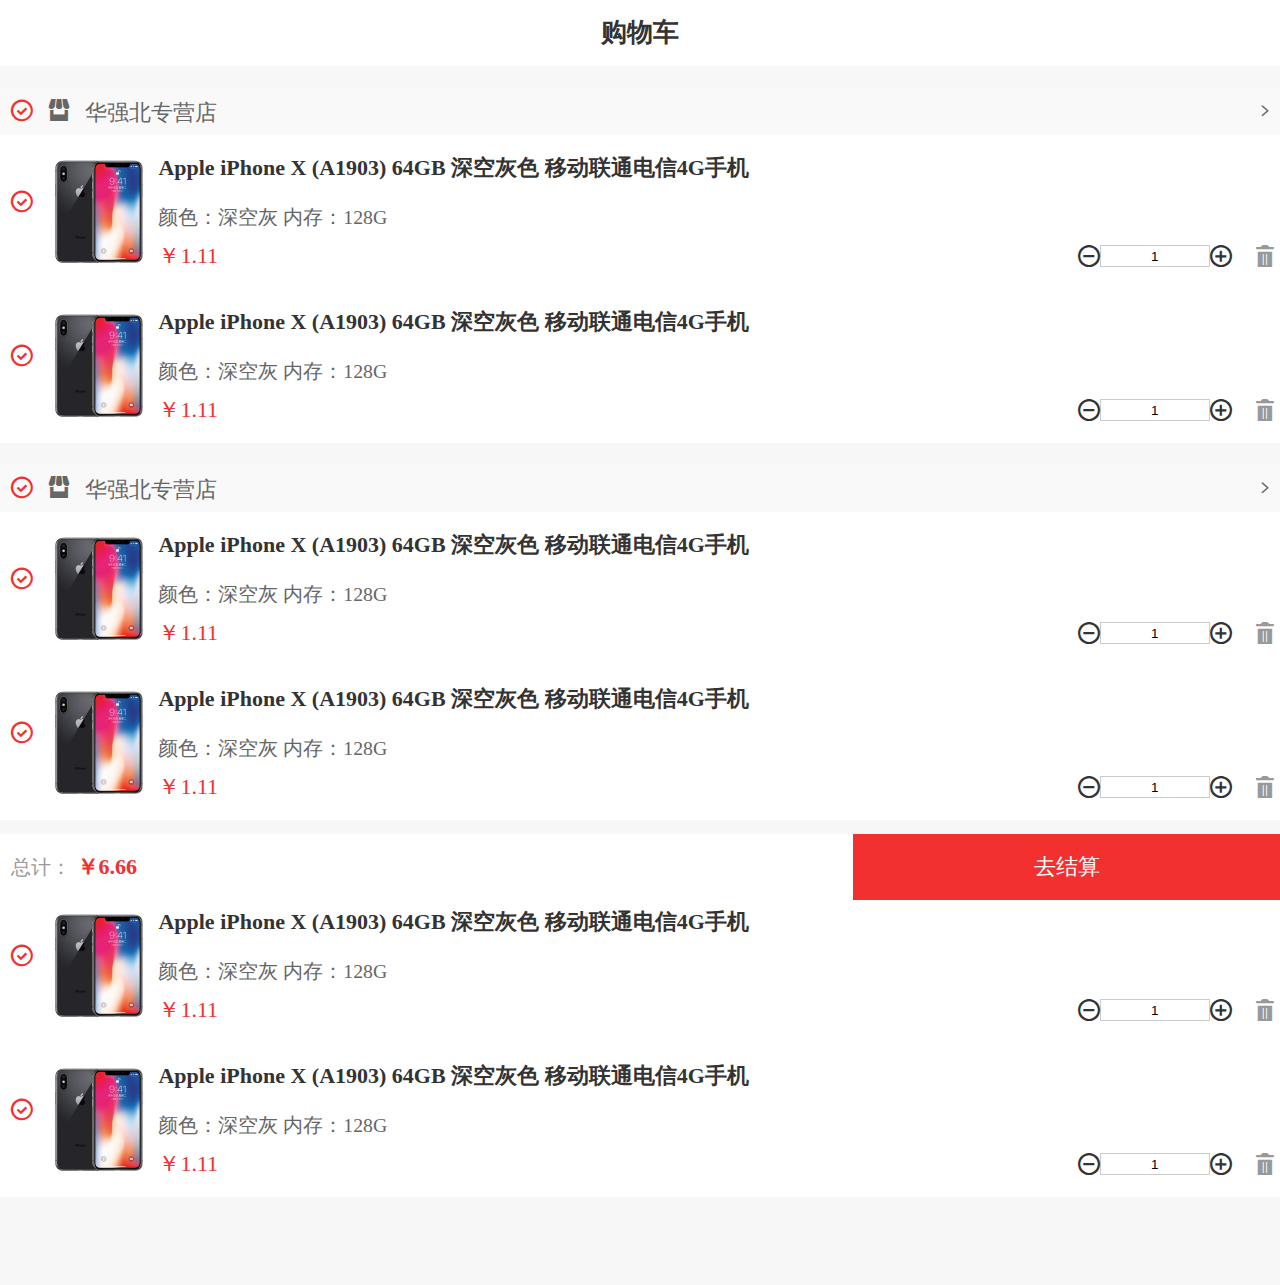
==== page/cart.html @ 0c2c28d5 "完成购物车页面，优化首页、搜索列表、以及商品详情页面，引入伸缩盒布局" ====
<!DOCTYPE html>
<html lang="en">
<head>
    <meta charset="UTF-8">
    <title>购物车</title>
    <meta name="viewport" content="width=device-width,user-scalable=0">
    <link rel="stylesheet" href="../css/cart.css">
    <link rel="stylesheet" href="../css/common.css">
    <link rel="stylesheet" href="../css/icomoon.css">
    <link rel="stylesheet" href="../css/fontawesome-all.css">
</head>
<body>
    <header class="cart-header">
        <h3 class="cart-header-title">购物车</h3>
    </header>
    <section class="cart-store">
        <header class="cart-store-title">
            <label for="" class="cart-store-checkbox cart-store-checkbox-active icon-font">&#xe90e;</label>
            <section class="cart-product global-border-box">
                <span class="cart-store-logo icon-font">&#xe915;</span>
                <span class="cart-store-name">华强北专营店</span>
                <span class="cart-store-go icon-font">&#xea51;</span>
            </section>
        </header>
        <article class="cart-store-product">
            <label class="cart-product-checkbox cart-product-checkbox-active icon-font">&#xe90e;</label>
            <input type="checkbox" class="cart-product-checkbox-hidden" value="100000001" checked="true">
            <section class="cart-product-box global-border-box">
                <section class="cart-product-img-box">
                    <img class="cart-product-img" src="../img/59df2e7fN86c99a27.jpg" alt="图片加载失败">
                </section>
                <section class="cart-product-detail-box global-border-box">
                    <ul class="cart-product-detail-list">
                        <li class="cart-product-detail-item">
                            <h3 class="cart-pdetail-title">Apple iPhone X (A1903) 64GB 深空灰色 移动联通电信4G手机</h3>
                        </li>
                        <li class="cart-product-detail-item">
                            <p class="cart-pdetail-param">颜色：深空灰 内存：128G</p>
                        </li>
                        <li class="cart-product-detail-item"></li>
                        <li class="cart-product-detail-item">
                            <span data-price="1.11" class="cart-pdetail-price">￥1.11</span>
                            <section class="cart-pdetail-num-box">
                                <i class="cart-delete icon-font">&#xe916;</i>
                                <i class="cart-pdetail-num-increase icon-font">&#xe913;</i>
                                <input type="text" class="cart-pdetail-num global-border-box" value="1">
                                <i class="cart-pdetail-num-decrease icon-font">&#xe914;</i>
                            </section>
                        </li>
                    </ul>
                </section>
            </section>
        </article>
        <article class="cart-store-product">
            <label class="cart-product-checkbox cart-product-checkbox-active  icon-font">&#xe90e;</label>
            <input type="checkbox" class="cart-product-checkbox-hidden" value="100000002" checked="true">
            <section class="cart-product-box global-border-box">
                <section class="cart-product-img-box">
                    <img class="cart-product-img" src="../img/59df2e7fN86c99a27.jpg" alt="图片加载失败">
                </section>
                <section class="cart-product-detail-box global-border-box">
                    <ul class="cart-product-detail-list">
                        <li class="cart-product-detail-item">
                            <h3 class="cart-pdetail-title">Apple iPhone X (A1903) 64GB 深空灰色 移动联通电信4G手机</h3>
                        </li>
                        <li class="cart-product-detail-item">
                            <p class="cart-pdetail-param">颜色：深空灰 内存：128G</p>
                        </li>
                        <li class="cart-product-detail-item"></li>
                        <li class="cart-product-detail-item">
                            <span data-price="1.11" class="cart-pdetail-price">￥1.11</span>
                            <section class="cart-pdetail-num-box">
                                <i class="cart-delete icon-font">&#xe916;</i>
                                <i class="cart-pdetail-num-increase icon-font">&#xe913;</i>
                                <input type="text" class="cart-pdetail-num global-border-box" value="1">
                                <i class="cart-pdetail-num-decrease icon-font">&#xe914;</i>
                            </section>
                        </li>
                    </ul>
                </section>
            </section>
        </article>
    </section>
    <section class="cart-store">
        <header class="cart-store-title">
            <label for="" class="cart-store-checkbox cart-store-checkbox-active icon-font">&#xe90e;</label>
            <section class="cart-product global-border-box">
                <span class="cart-store-logo icon-font">&#xe915;</span>
                <span class="cart-store-name">华强北专营店</span>
                <span class="cart-store-go icon-font">&#xea51;</span>
            </section>
        </header>
        <article class="cart-store-product">
            <label class="cart-product-checkbox cart-product-checkbox-active icon-font">&#xe90e;</label>
            <input type="checkbox" class="cart-product-checkbox-hidden" value="100000001" checked="true">
            <section class="cart-product-box global-border-box">
                <section class="cart-product-img-box">
                    <img class="cart-product-img" src="../img/59df2e7fN86c99a27.jpg" alt="图片加载失败">
                </section>
                <section class="cart-product-detail-box global-border-box">
                    <ul class="cart-product-detail-list">
                        <li class="cart-product-detail-item">
                            <h3 class="cart-pdetail-title">Apple iPhone X (A1903) 64GB 深空灰色 移动联通电信4G手机</h3>
                        </li>
                        <li class="cart-product-detail-item">
                            <p class="cart-pdetail-param">颜色：深空灰 内存：128G</p>
                        </li>
                        <li class="cart-product-detail-item"></li>
                        <li class="cart-product-detail-item">
                            <span data-price="1.11" class="cart-pdetail-price">￥1.11</span>
                            <section class="cart-pdetail-num-box">
                                <i class="cart-delete icon-font">&#xe916;</i>
                                <i class="cart-pdetail-num-increase icon-font">&#xe913;</i>
                                <input type="text" class="cart-pdetail-num global-border-box" value="1">
                                <i class="cart-pdetail-num-decrease icon-font">&#xe914;</i>
                            </section>
                        </li>
                    </ul>
                </section>
            </section>
        </article>
        <article class="cart-store-product">
            <label class="cart-product-checkbox cart-product-checkbox-active  icon-font">&#xe90e;</label>
            <input type="checkbox" class="cart-product-checkbox-hidden" value="100000002" checked="true">
            <section class="cart-product-box global-border-box">
                <section class="cart-product-img-box">
                    <img class="cart-product-img" src="../img/59df2e7fN86c99a27.jpg" alt="图片加载失败">
                </section>
                <section class="cart-product-detail-box global-border-box">
                    <ul class="cart-product-detail-list">
                        <li class="cart-product-detail-item">
                            <h3 class="cart-pdetail-title">Apple iPhone X (A1903) 64GB 深空灰色 移动联通电信4G手机</h3>
                        </li>
                        <li class="cart-product-detail-item">
                            <p class="cart-pdetail-param">颜色：深空灰 内存：128G</p>
                        </li>
                        <li class="cart-product-detail-item"></li>
                        <li class="cart-product-detail-item">
                            <span data-price="1.11" class="cart-pdetail-price">￥1.11</span>
                            <section class="cart-pdetail-num-box">
                                <i class="cart-delete icon-font">&#xe916;</i>
                                <i class="cart-pdetail-num-increase icon-font">&#xe913;</i>
                                <input type="text" class="cart-pdetail-num global-border-box" value="1">
                                <i class="cart-pdetail-num-decrease icon-font">&#xe914;</i>
                            </section>
                        </li>
                    </ul>
                </section>
            </section>
        </article>
    </section>
    <section class="cart-store">
        <header class="cart-store-title">
            <label for="" class="cart-store-checkbox cart-store-checkbox-active icon-font">&#xe90e;</label>
            <section class="cart-product global-border-box">
                <span class="cart-store-logo icon-font">&#xe915;</span>
                <span class="cart-store-name">华强北专营店</span>
                <span class="cart-store-go icon-font">&#xea51;</span>
            </section>
        </header>
        <article class="cart-store-product">
            <label class="cart-product-checkbox cart-product-checkbox-active icon-font">&#xe90e;</label>
            <input type="checkbox" class="cart-product-checkbox-hidden" value="100000001" checked="true">
            <section class="cart-product-box global-border-box">
                <section class="cart-product-img-box">
                    <img class="cart-product-img" src="../img/59df2e7fN86c99a27.jpg" alt="图片加载失败">
                </section>
                <section class="cart-product-detail-box global-border-box">
                    <ul class="cart-product-detail-list">
                        <li class="cart-product-detail-item">
                            <h3 class="cart-pdetail-title">Apple iPhone X (A1903) 64GB 深空灰色 移动联通电信4G手机</h3>
                        </li>
                        <li class="cart-product-detail-item">
                            <p class="cart-pdetail-param">颜色：深空灰 内存：128G</p>
                        </li>
                        <li class="cart-product-detail-item"></li>
                        <li class="cart-product-detail-item">
                            <span data-price="1.11" class="cart-pdetail-price">￥1.11</span>
                            <section class="cart-pdetail-num-box">
                                <i class="cart-delete icon-font">&#xe916;</i>
                                <i class="cart-pdetail-num-increase icon-font">&#xe913;</i>
                                <input type="text" class="cart-pdetail-num global-border-box" value="1">
                                <i class="cart-pdetail-num-decrease icon-font">&#xe914;</i>
                            </section>
                        </li>
                    </ul>
                </section>
            </section>
        </article>
        <article class="cart-store-product">
            <label class="cart-product-checkbox cart-product-checkbox-active  icon-font">&#xe90e;</label>
            <input type="checkbox" class="cart-product-checkbox-hidden" value="100000002" checked="true">
            <section class="cart-product-box global-border-box">
                <section class="cart-product-img-box">
                    <img class="cart-product-img" src="../img/59df2e7fN86c99a27.jpg" alt="图片加载失败">
                </section>
                <section class="cart-product-detail-box global-border-box">
                    <ul class="cart-product-detail-list">
                        <li class="cart-product-detail-item">
                            <h3 class="cart-pdetail-title">Apple iPhone X (A1903) 64GB 深空灰色 移动联通电信4G手机</h3>
                        </li>
                        <li class="cart-product-detail-item">
                            <p class="cart-pdetail-param">颜色：深空灰 内存：128G</p>
                        </li>
                        <li class="cart-product-detail-item"></li>
                        <li class="cart-product-detail-item">
                            <span data-price="1.11" class="cart-pdetail-price">￥1.11</span>
                            <section class="cart-pdetail-num-box">
                                <i class="cart-delete icon-font">&#xe916;</i>
                                <i class="cart-pdetail-num-increase icon-font">&#xe913;</i>
                                <input type="text" class="cart-pdetail-num global-border-box" value="1">
                                <i class="cart-pdetail-num-decrease icon-font">&#xe914;</i>
                            </section>
                        </li>
                    </ul>
                </section>
            </section>
        </article>
    </section>
    <aside class="cart-footer-zoom"></aside>
    <footer class="cart-footer">
        <section class="cart-footer-price-box">
            <label for="" class="cart-footer-price-label">总计：</label>
            <span id="cart-total-price" class="cart-footer-price-total"></span>
        </section>
        <section class="cart-footer-purchase-box">
            <a href="javascript:;" class="cart-footer-purchase-btn">去结算</a>
        </section>
    </footer>
    <script src="../js/jquery-2.2.4.js"></script>
    <script src="../js/common.js"></script>
    <script src="../js/cart.js"></script>
</body>
</html>
---- css/cart.css ----
body{
    background-color: #f7f7f7;
}
.cart-header-title{
    height:3rem;
    background-color: #fff;
    text-align: center;
    line-height:3rem;
}
.cart-store{
    margin: 1rem 0;
}
.cart-store-title{
    background-color: #f9f9f9;
    position: relative;
}
.cart-store-checkbox,.cart-product-checkbox{
    display: inline-block;
    width:2rem;
    text-align: center;
    color: #cccccc;
    position: absolute;
    left:0;
    top:0;
}
.cart-store-checkbox{
    height:2rem;
    line-height:2rem !important;
}
.cart-product-checkbox{
    height:6rem;
    line-height:6rem !important;
    z-index: 1;
}
.cart-product{
    padding-left:2rem;
    color: #666;
}
.cart-product>span{
    margin: 0 .2rem;
}
.cart-product span {
    line-height: 2rem;
    display: inline-block;
}

span.cart-store-go.icon-font {
    float: right;
}
.cart-product-box{
    padding-left: 2rem;
    padding-right: .2rem;
    margin:.5rem 0;
    position: relative;
}
.cart-product-img-box{
    width:5rem;
    position: absolute;
    left:0;
    top:0;
    margin-left: 2rem;
}
.cart-product-detail-box{
    padding-left: 5.2rem;
}
.cart-product-img{
    width:5rem;
    height:5rem;
}
.cart-product-detail-item{
    height:1rem;
}
.cart-product-detail-item:first-child{
    height:2rem;
}
article.cart-store-product {
    position: relative;
    padding: .5rem 0;
    background-color: #fff;
}

h3.cart-pdetail-title {
    font-size: 1rem;
    line-height: 1rem;
}

p.cart-pdetail-param {
    font-size: .9rem;
    color: #666;
}

span.cart-pdetail-price {
    color: #f23030;
    float: left;
    line-height: 1rem;
}

section.cart-pdetail-num-box {
    width: 9rem;
    float: right;
}

input.cart-pdetail-num {
    width: 5rem;
    height: 1rem;
    border: 1px solid #ccc;
    float: right;
    text-align: center;
    background-color: #fff;
}

i.cart-pdetail-num-decrease.icon-font {
    float: right;
}

i.cart-pdetail-num-increase.icon-font {
    float: right;
    margin-right: 1rem;
}
.cart-delete{
    float: right;
    color: #999;
}
.cart-product-checkbox-active,.cart-store-checkbox-active{
    color: #f23030;
}
.cart-product-checkbox-hidden{
    display: none;
}
.cart-footer{
    width:100%;
    height:3rem;
    position: fixed;
    left:0;
    bottom:0;
    background-color: #fff;
    display: flex;
}
.cart-footer>section{
    flex:1;
    height:3rem;
}
.cart-footer-price-label{
    width:2rem;
    height:3rem;
    text-align: center;
    line-height:3rem;
    color: #999;
    font-size:.9rem;
    margin-left: .5rem;
}
.cart-footer-price-total{
    color: #f23030;
    font-weight:bold;
}
.cart-footer-purchase-btn{
    display: inline-block;
    width:100%;
    height:3rem;
    text-align: center;
    line-height:3rem;
    background-color: #f23030;
    color: #ffffff;
}
section.cart-footer-price-box {
    flex: 2;
}
.cart-footer-zoom{
    height:3rem;
}
footer.cart-footer {
    z-index: 2;
}
---- css/common.css ----
*{
    padding:0;
    margin:0;
}
ul{
    list-style: none;
}
a{
    text-decoration: none;
    color: #333;
}
table,th,td{
    border:1px solid #ccc;
}
table{
    border-collapse:collapse;/*去重合*/
    text-align: left;
}
th,td{
    line-height:1.5rem;
    padding: .5rem;
}
p{
    line-height: 1.5rem;
}
input{
    -webkit-appearance: none;/*禁用iPhone safari浏览器按钮特殊样式*/
    background-color: #f7f7f7;
}

/*解决浮动元素父容器塌陷问题 begin*/
.clearfix{*zoom:1}/*IE6和IE7*/
.clearfix:after{content:"";display:block;clear:both;}/*IE8+和主流浏览器*/
/*解决浮动元素父容器塌陷问题 end*/
.global-border-box{
    -webkit-box-sizing: border-box;
    -moz-box-sizing: border-box;
    box-sizing: border-box;
}
.global-round{
    -webkit-border-radius:50%;
    -moz-border-radius:50%;
    border-radius:50%;
}
.global-gotop{
    width:2rem;
    height:2rem;
    background-color: #000;
    opacity:.3;
    text-align: center;
    line-height:2rem;
    font-size:2rem;
    color: #ffffff;
    position: fixed;
    right:1rem;
    bottom:4rem;
    display: none;
}

html{
    font-size: 12px;
    color: #333;
}
/*iphone5*/
@media screen and (min-width: 320px){
    html{
        font-size: 14px;
    }
}
/*iphone6*/
@media screen and (min-width: 375px){
    html{
        font-size: 16px;
    }
}
/*iphone6 plus*/
@media screen and (min-width: 414px){
    html{
        font-size: 18px;
    }
}
/*ipad*/
@media screen and (min-width: 768px){
    html{
        font-size: 20px;
    }
}
/*ipad pro*/
@media screen and (min-width: 1024px){
    html{
        font-size: 22px;
    }
}
---- css/icomoon.css ----
@font-face {
  font-family: 'icomoon';
  src:  url('../fonts/icomoon/icomoon.eot?8hosad');
  src:  url('../fonts/icomoon/icomoon.eot?8hosad#iefix') format('embedded-opentype'),
    url('../fonts/icomoon/icomoon.ttf?8hosad') format('truetype'),
    url('../fonts/icomoon/icomoon.woff?8hosad') format('woff'),
    url('../fonts/icomoon/icomoon.svg?8hosad#icomoon') format('svg');
  font-weight: normal;
  font-style: normal;
}

[class^="icon-"], [class*=" icon-"] {
  /* use !important to prevent issues with browser extensions that change fonts */
  font-family: 'icomoon' !important;
  speak: none;
  font-style: normal;
  font-weight: normal;
  font-variant: normal;
  /*text-transform: none;*/
  line-height: 1;

  /* Better Font Rendering =========== */
  -webkit-font-smoothing: antialiased;
  -moz-osx-font-smoothing: grayscale;
}

.icon-filter:before {
  content: "\e90a";
}
.icon-more-vertical:before {
  content: "\e90b";
}
.icon-envelope:before {
  content: "\e90c";
}
.icon-letter:before {
  content: "\e90c";
}
.icon-email:before {
  content: "\e90c";
}
.icon-mail:before {
  content: "\e90c";
}
.icon-message:before {
  content: "\e90c";
}
.icon-message-typing:before {
  content: "\e90d";
}
.icon-checkmark-outline:before {
  content: "\e90e";
}
.icon-menu:before {
  content: "\e90f";
}
.icon-微信截图_20180608114050:before {
  content: "\e900";
}
.icon-微信截图_20180607141513:before {
  content: "\e901";
}
.icon-微信截图_20180608115036:before {
  content: "\e902";
}
.icon-微信截图_20180608115410:before {
  content: "\e903";
}
.icon-微信截图_20180608114913:before {
  content: "\e904";
}
.icon-微信截图_20180608114731:before {
  content: "\e905";
}
.icon-微信截图_20180608114548:before {
  content: "\e906";
}
.icon-微信截图_20180608121053:before {
  content: "\e907";
}
.icon-微信截图_20180608120906:before {
  content: "\e908";
}
.icon-cart:before {
  content: "\e93a";
}
.icon-location:before {
  content: "\e947";
}
.icon-mobile:before {
  content: "\e958";
}
.icon-search:before {
  content: "\e986";
}
.icon-list2:before {
  content: "\e9bb";
}
.icon-ctrl:before {
  content: "\ea50";
}
.icon-ctrl2:before {
  content: "\ea51";
}
.icon-ctrl3:before {
  content: "\ea52";
}
.icon-ctrl4:before {
  content: "\ea53";
}
.icon-home:before {
  content: "\e910";
}
.icon-pencil:before {
  content: "\e909";
}
.icon-book:before {
  content: "\e91f";
}
.icon-file-empty:before {
  content: "\e924";
}
.icon-tv:before {
  content: "\e95b";
}
.icon-bubble:before {
  content: "\e96b";
}
.icon-bubbles:before {
  content: "\e96c";
}
.icon-user:before {
  content: "\e971";
}
.icon-spinner7:before {
  content: "\e980";
}
.icon-aid-kit:before {
  content: "\e998";
}
.icon-glass:before {
  content: "\e9a0";
}
.icon-star-full:before {
  content: "\e9d9";
}
.icon-arrow-up2:before {
  content: "\ea3a";
}
.icon-menu2:before {
  content: "\e9bd";
}
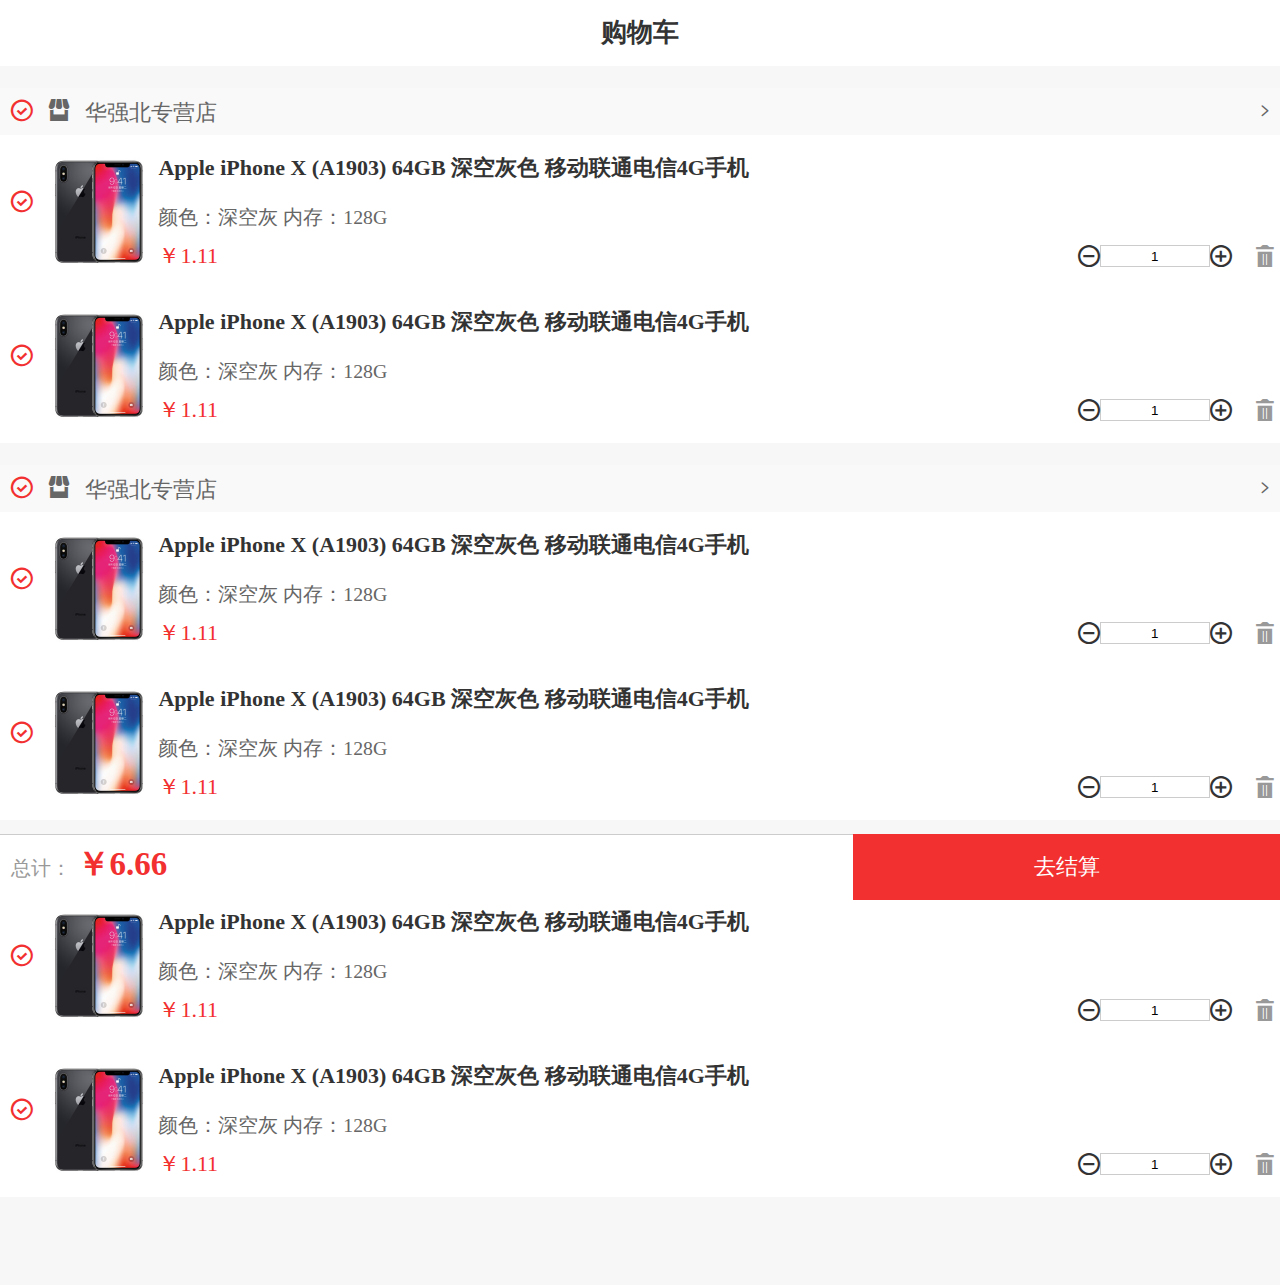
==== commit 0b027006: "完成在线支付页面，定义全局radio样式" ====
--- a/page/cart.html
+++ b/page/cart.html
@@ -219,12 +219,12 @@
     </section>
     <aside class="cart-footer-zoom"></aside>
     <footer class="cart-footer">
-        <section class="cart-footer-price-box">
+        <section class="cart-footer-price-box global-border-box">
             <label for="" class="cart-footer-price-label">总计：</label>
             <span id="cart-total-price" class="cart-footer-price-total"></span>
         </section>
         <section class="cart-footer-purchase-box">
-            <a href="javascript:;" class="cart-footer-purchase-btn">去结算</a>
+            <a href="pay.html" class="cart-footer-purchase-btn">去结算</a>
         </section>
     </footer>
     <script src="../js/jquery-2.2.4.js"></script>
--- a/css/cart.css
+++ b/css/cart.css
@@ -152,6 +152,7 @@
 .cart-footer-price-total{
     color: #f23030;
     font-weight:bold;
+    font-size: 1.5rem;
 }
 .cart-footer-purchase-btn{
     display: inline-block;
@@ -164,6 +165,7 @@
 }
 section.cart-footer-price-box {
     flex: 2;
+    border-top: 1px solid #ccc;
 }
 .cart-footer-zoom{
     height:3rem;
--- a/css/common.css
+++ b/css/common.css
@@ -23,8 +23,8 @@
 p{
     line-height: 1.5rem;
 }
-input{
-    -webkit-appearance: none;/*禁用iPhone safari浏览器按钮特殊样式*/
+input[type="button"],input[type="submit"],input[type="reset"]{
+    -webkit-appearance: none;/*禁用iPhone safari浏览器按钮特殊样式,会把radio的大小设置为0*/
     background-color: #f7f7f7;
 }
 
@@ -56,6 +56,22 @@
     bottom:4rem;
     display: none;
 }
+
+/* 全局radio样式 begin */
+.global-radio{
+    height:3rem;
+    line-height: 3rem !important;
+    margin:0 .5rem;
+    color: #999;
+    float: right;
+}
+.global-radio-active{
+    color: red;
+}
+.global-radio-hidden{
+    display: none;
+}
+/* 全局radio样式 end */
 
 html{
     font-size: 12px;
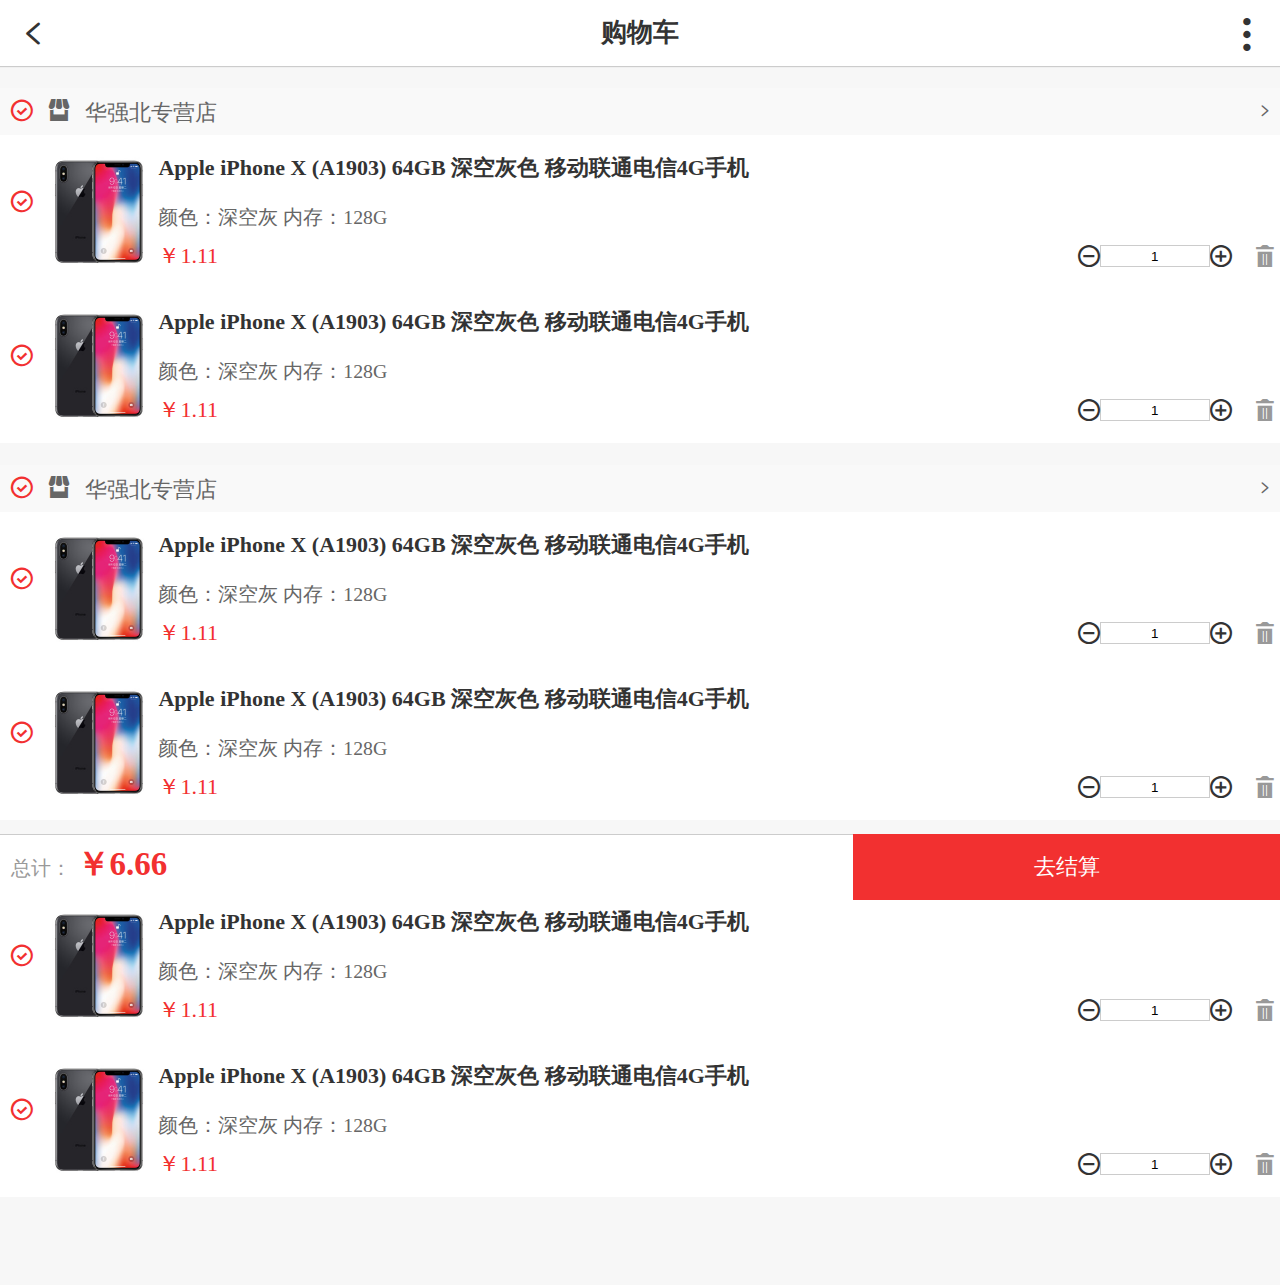
==== commit 7fbd8dca: "定义全局头部模块，完成部分订单详情页面" ====
--- a/page/cart.html
+++ b/page/cart.html
@@ -10,9 +10,39 @@
     <link rel="stylesheet" href="../css/fontawesome-all.css">
 </head>
 <body>
-    <header class="cart-header">
-        <h3 class="cart-header-title">购物车</h3>
-    </header>
+    <header class="global-header">
+    <a href="" class="global-header-back icon-font">&#xea53;</a>
+    <h3 class="global-header-title">购物车</h3>
+    <a id="global-header-menu" href="javascript:;" class="global-header-menu icon-font">&#xe90b;</a>
+    <aside id="global-header-aside" class="global-header-aside">
+        <ul class="global-header-more-list">
+            <li class="global-header-more-item">
+                <a href="../index.html" class="global-header-more-link clearfix">
+                    <i class="global-header-more-icon icon-font">&#xe910;</i>
+                    <span class="global-header-more-text">首页</span>
+                </a>
+            </li>
+            <li class="global-header-more-item">
+                <a href="" class="global-header-more-link clearfix">
+                    <i class="global-header-more-icon icon-font">&#xe986;</i>
+                    <span class="global-header-more-text">搜索</span>
+                </a>
+            </li>
+            <li class="global-header-more-item">
+                <a href="cart.html" class="global-header-more-link clearfix">
+                    <i class="global-header-more-icon icon-font">&#xe93a;</i>
+                    <span class="global-header-more-text">购物车</span>
+                </a>
+            </li>
+            <li class="global-header-more-item">
+                <a href="" class="global-header-more-link clearfix">
+                    <i class="global-header-more-icon icon-font">&#xe90e;</i>
+                    <span class="global-header-more-text">我的订单</span>
+                </a>
+            </li>
+        </ul>
+    </aside>
+</header>
     <section class="cart-store">
         <header class="cart-store-title">
             <label for="" class="cart-store-checkbox cart-store-checkbox-active icon-font">&#xe90e;</label>
--- a/css/common.css
+++ b/css/common.css
@@ -73,6 +73,72 @@
 }
 /* 全局radio样式 end */
 
+/*全局头部 begin*/
+.global-header{
+    -webkit-box-shadow: 0 1px 1px 0 #cccccc;
+    -moz-box-shadow: 0 1px 1px 0 #cccccc;
+    box-shadow: 0 1px 1px 0 #cccccc;
+    position: relative;
+    background-color: #fff;
+}
+.global-header-title{
+    height:3rem;
+    text-align: center;
+    line-height:3rem;
+    position: relative;
+}
+.global-header-back,.global-header-menu{
+    display: inline-block;
+    width:3rem;
+    height:3rem;
+    text-align: center;
+    line-height:3rem !important;
+    font-size:2rem;
+    position: absolute;
+    top:0;
+}
+.global-header-back{
+    left:0;
+    z-index:1;
+}
+.global-header-menu{
+    right:0;
+}
+.global-header-aside{
+    width:5.5rem;
+    background-color: rgba(255,255,255,.9);
+    position: absolute;
+    top:3rem;
+    right:1px;
+    padding: .5rem;
+    display: none;
+    -webkit-box-shadow: 0 0 1px 1px #f7f7f7;
+    -moz-box-shadow: 0 0 1px 1px #f7f7f7;
+    box-shadow: 0 0 1px 1px #f7f7f7;
+    z-index:1;
+}
+a.global-header-more-link {
+    display: block;
+}
+
+i.global-header-more-icon.icon-font {
+    width: 1rem;
+    height: 2rem;
+    line-height: 2rem;
+    display: inline-block;
+    float: left;
+    margin-right:.5rem;
+}
+
+span.global-header-more-text {
+    width: 4rem;
+    height: 2rem;
+    line-height: 2rem;
+    display: inline-block;
+    float: left;
+}
+/*全局头部 end*/
+
 html{
     font-size: 12px;
     color: #333;
